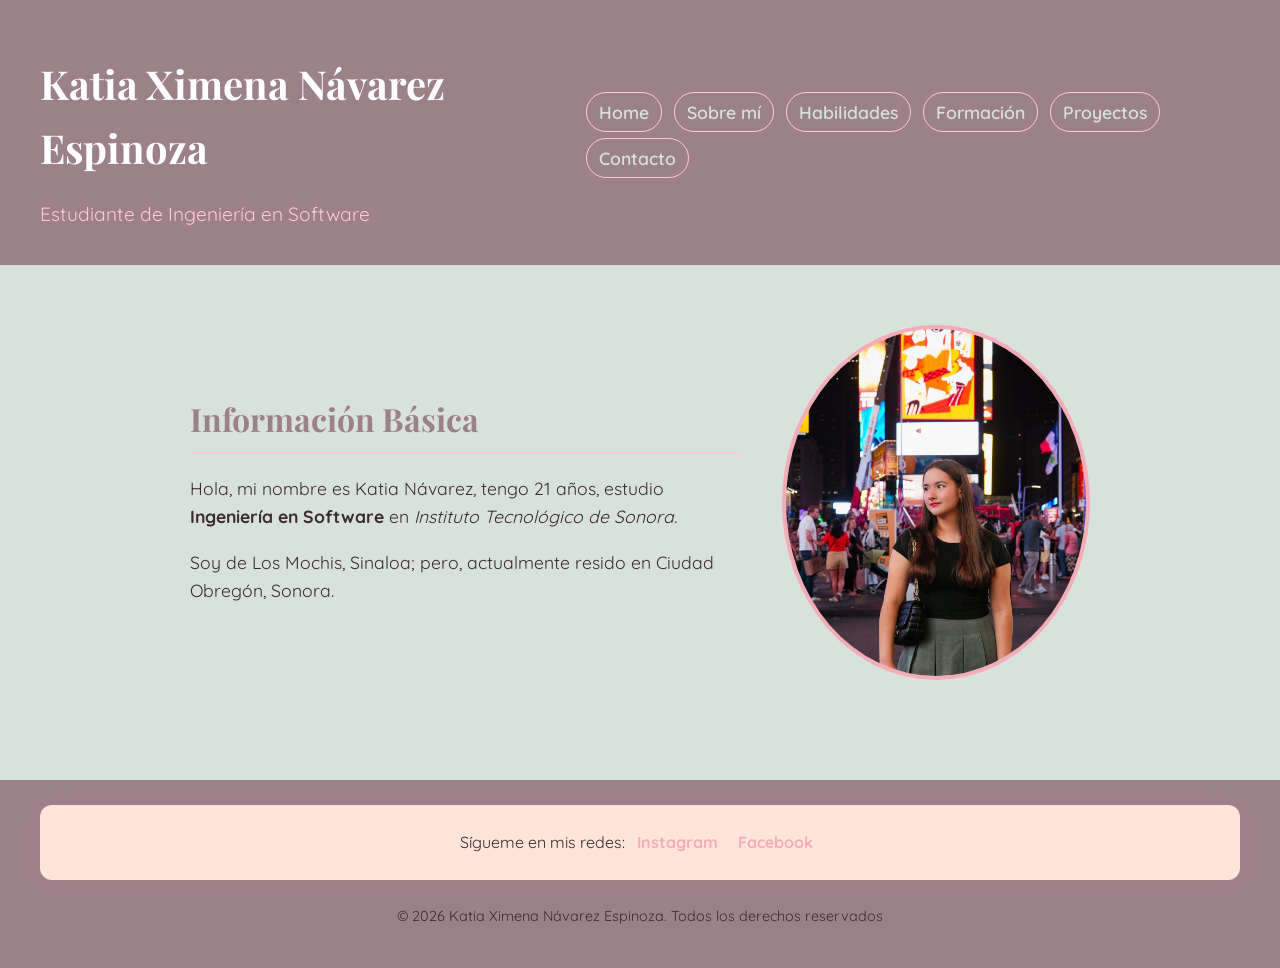
==== PORTAFOLIO APLICACIONES WEB/index.html @ 50ce7b90 "Add files via upload" ====
<!DOCTYPE html>
<html lang = "es">

    <!-- No visible para el usuario pero importante para el navegador -->
    <head>
        <!-- Define la codificación de caracteres 
            de nuestra página web -->
        <meta charset="UTF-8">
        
        <!-- Permite que el sitio se adapte
            correctamente a distintas resoluciones. -->
        <meta name = "viewport" content="width=device-width, initial-scale = 1.0">
    
        <!-- Breve descripción del contenido de
            nuestro sitio web -->
        <meta name = "description" content = "Portafolio profesional de Ingeniero en Software.">

        <!-- Palabras clave -->
        <meta name = "keywords" content="portafolio, ingeniero en software, ti, desarrollo web">

        <meta name = "author" content="Katia Ximena Návarez Espinoza">

        <meta name = "robots" content="index, follow">

        <!-- Título de nuestra página que aparece en el
            navegador -->
        <title>
            Portafolio Profesional Katia Návarez
        </title>

        <link rel = "icon" type = "image/png" href="">
        <link rel="stylesheet" href="./styles/styles.css">
    </head>

    <!-- Visible para el usuario. -->
    <body>
        <header>
            <div>
                <!-- Títulos, hay títulos jerárquicos -->
                <h1>
                    Katia Ximena Návarez Espinoza
                </h1>
                <!-- Descripción -->
                <p>
                    Estudiante de Ingeniería en Software
                </p>
            </div>

              <!-- Menú de navegación principal -->
               <nav>
                    <a href="./index.html">Home</a>
                    <a href="./about.html">Sobre mí</a>
                    <a href="./skills.html">Habilidades</a>
                    <a href="./formacion.html">Formación</a>
                    <a href="./projects.html">Proyectos</a>
                    <a href="./contact.html">Contacto</a>
               </nav>
        </header>

        <main>
            <div class="hero">
                <div class="hero-texto">
                    <h2>
                        Información Básica
                    </h2>
                    <p>
                        Hola, mi nombre es Katia Návarez, tengo 21 años,
                        estudio <strong>Ingeniería en Software</strong> en <em>Instituto Tecnológico
                        de Sonora.</em>
                    </p>
                    <p>
                        Soy de Los Mochis, Sinaloa; pero, actualmente resido en Ciudad Obregón, Sonora.
                    </p>
                </div>
                <img src="./images/yo.jpeg" alt="Foto de perfil de Katia Ximena Návarez Espinoza" width=300>
            </div>
        </main>    

            <footer>
                <section>
                    Sígueme en mis redes:
                    <a href="https://www.instagram.com/katianavarez?igsh=aGt5bjVoN3ltcWh4&utm_source=qr" target="_blank" rel="noopener noreferrer"><strong> Instagram </strong></a>
                    <a href="https://www.facebook.com/share/1BMZuU6zKU/?mibextid=wwXIfr"><strong>Facebook</strong></a>
                </section>

                <p>
                    &copy; 2026 Katia Ximena Návarez Espinoza. Todos los derechos reservados
                </p>
            </footer>
    </body>
</html>
---- PORTAFOLIO APLICACIONES WEB/styles/styles.css ----
@import url('./globals.css');

body {
    background-color: var(--color-fondo);
    color: var(--texto-oscuro);
    font-family: "Quicksand", sans-serif;
    line-height: 1.6;
}


/* ============================
   HEADER
   ============================ */

header {
    background-color: var(--color-mauve);
    color: white;
    padding: 25px 40px;
    position: relative;
    z-index: 10;
    display: flex;
    justify-content: space-between;
    align-items: center;
}

header h1 {
    font-family: "Playfair Display", serif;
    font-size: 2.5rem;
    margin-bottom: 5px;
}

header p {
    font-size: 1.2rem;
    color: var(--color-rosita);
    margin-bottom: 10px;
}


/* ============================
   NAVEGACIÓN
   ============================ */

nav {
    margin-top: 12px;
}

nav a {
    font-family: "Quicksand", sans-serif;
    color: var(--color-fondo);
    text-decoration: none;
    font-weight: 600;
    display: inline-block;
    margin-right: 8px;
    margin-bottom: 6px;
    padding: 5px 12px;
    border-radius: 20px;
    border: 1px solid var(--color-rosita);
    font-size: 1.1rem;
}

nav a:hover {
    background-color: var(--color-rosa);
    color: var(--texto-oscuro);
}


/* ============================
   MAIN
   ============================ */

main {
    padding: 40px;
    max-width: 900px;
    margin: 0 auto;
}


/* ============================
   TÍTULOS
   ============================ */

h2 {
    font-family: "Playfair Display", serif;
    color: var(--color-mauve);
    padding-bottom: 8px;
    margin-bottom: 20px;
    margin-top: 10px;
    border-bottom: 2px solid var(--color-rosita);
    font-size: 2rem;
}

h3 {
    color: var(--texto-medio);
    margin-bottom: 8px;
}


/* ============================
   SECCIONES
   ============================ */

section {
    background-color: var(--color-seccion);
    border-radius: 12px;
    padding: 25px;
    margin-bottom: 25px;
    box-shadow: 0 4px 16px rgba(157, 129, 137, 0.4);
}


/* ============================
   ARTICLES (Proyectos)
   ============================ */

article {
    background-color: var(--color-rosita);
    border-radius: 12px;
    padding: 20px;
    margin-bottom: 20px;
    border-left: 5px solid var(--color-mauve);
    box-shadow: 0 4px 16px rgba(157, 129, 137, 0.4);
    transition: transform 0.2s ease, 
    box-shadow 0.2s ease;
}

article:hover {
    transform: translateY(-4px);
    box-shadow: 0 8px 24px rgba(157, 129, 137, 0.5);
}

article h3 {
    color: var(--texto-oscuro);
}


/* ============================
   LISTAS
   ============================ */

li {
    margin-bottom: 10px;
    font-size: 1.1rem;
}


/* ============================
   HERO
   ============================ */

.hero {
    display: flex;
    align-items: center;
    gap: 40px;
}

.hero-texto {
    flex: 1;
}


/* ============================
   IMAGEN DE PERFIL
   ============================ */

img {
    border-radius: 50%;
    border: 4px solid var(--color-rosa);
    display: block;
    margin: 20px auto;
}


/* ============================
   FORMULARIO
   ============================ */

label {
    display: block;
    font-weight: 600;
    color: var(--texto-medio);
    margin-top: 15px;
    margin-bottom: 3px;
}

input[type="text"],
input[type="email"],
input[type="tel"],
input[type="number"],
input[type="date"],
textarea,
select {
    width: 100%;
    padding: 10px;
    border: 1px solid var(--color-rosa);
    border-radius: 8px;
    background-color: white;
    color: var(--texto-oscuro);
    font-family: "Quicksand", sans-serif;
    box-sizing: border-box;
}

input[type="radio"] + label {
    display: inline;
    margin-top: 0;
}

input:focus,
textarea:focus,
select:focus {
    outline: none;
    border: 2px solid var(--color-mauve);
}

button {
    width: 100%;
    padding: 10px;
    border-radius: 20px;
    border: none;
    margin-top: 15px;
    cursor: pointer;
    font-weight: 600;
    font-family: "Quicksand", sans-serif;
    transition: all 0.3s ease;
    background-color: var(--color-mauve);
    color: white;
}

button:hover {
    background-color: var(--color-rosa);
    color: var(--texto-oscuro);
}


/* ============================
   FOOTER
   ============================ */

footer {
    background-color: var(--color-mauve);
    color: var(--texto-oscuro);
    text-align: center;
    padding: 25px 40px;
    margin-top: 40px;
}

footer a {
    color: var(--color-rosa);
    text-decoration: none;
    margin: 0 8px;
}

footer a:hover {
    color: white;
}

footer p {
    margin-top: 10px;
    font-size: 0.9rem;
}

@media (max-width: 600px) {
    .hero {
        flex-direction: column;
        text-align: center;
    }

    .hero img {
        margin: 0 auto;
    }
}

p{
    font-size: 1.1rem;
}
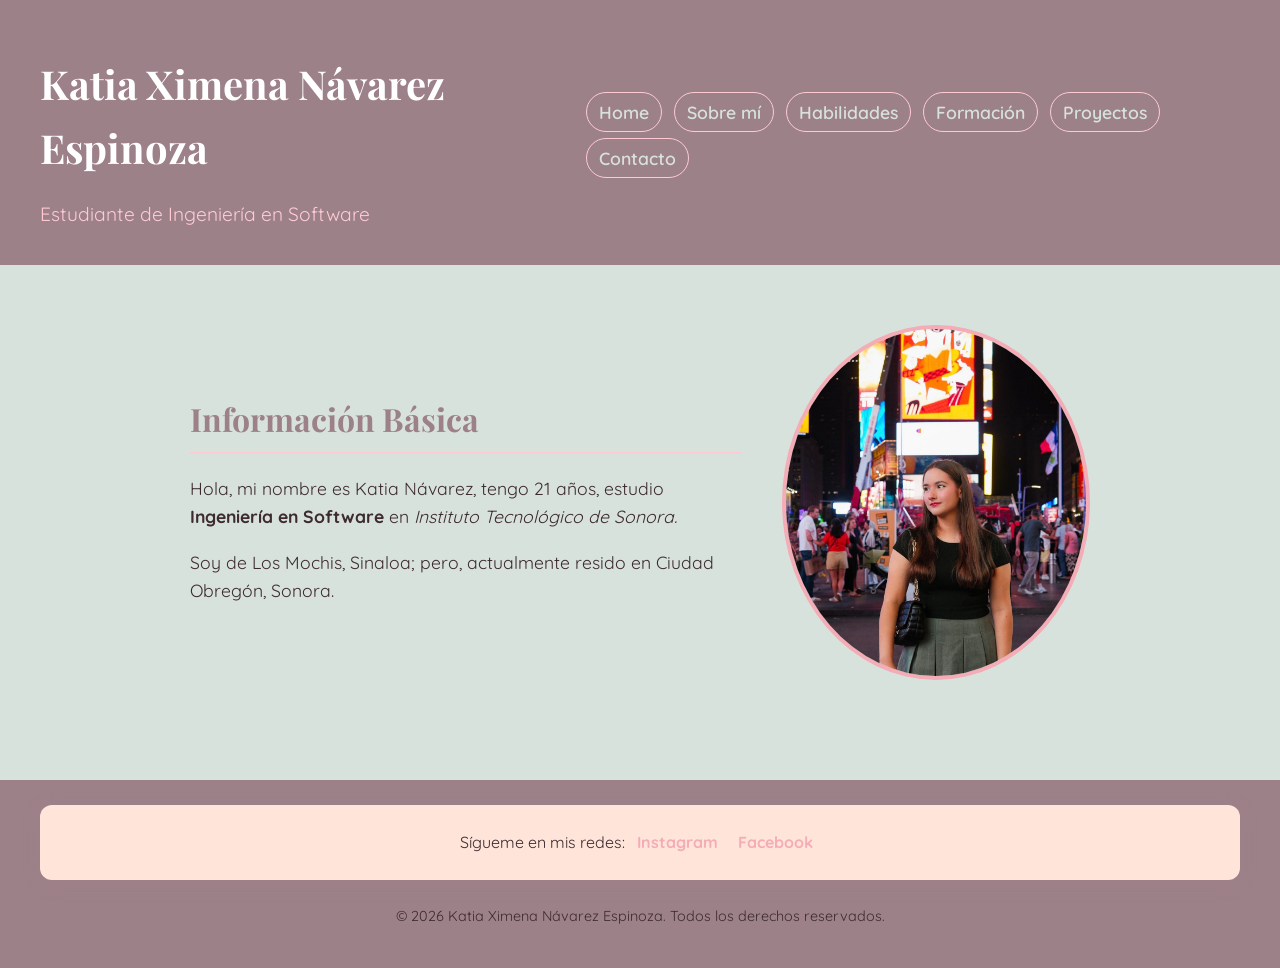
==== commit fa9c0862: "." ====
--- a/PORTAFOLIO APLICACIONES WEB/index.html
+++ b/PORTAFOLIO APLICACIONES WEB/index.html
@@ -28,7 +28,7 @@
             Portafolio Profesional Katia Návarez
         </title>
 
-        <link rel = "icon" type = "image/png" href="">
+        <link rel = "icon" type = "image/jpeg" href="./images/yo.jpeg">
         <link rel="stylesheet" href="./styles/styles.css">
     </head>
 
@@ -84,7 +84,7 @@
                 </section>
 
                 <p>
-                    &copy; 2026 Katia Ximena Návarez Espinoza. Todos los derechos reservados
+                    &copy; 2026 Katia Ximena Návarez Espinoza. Todos los derechos reservados.
                 </p>
             </footer>
     </body>
